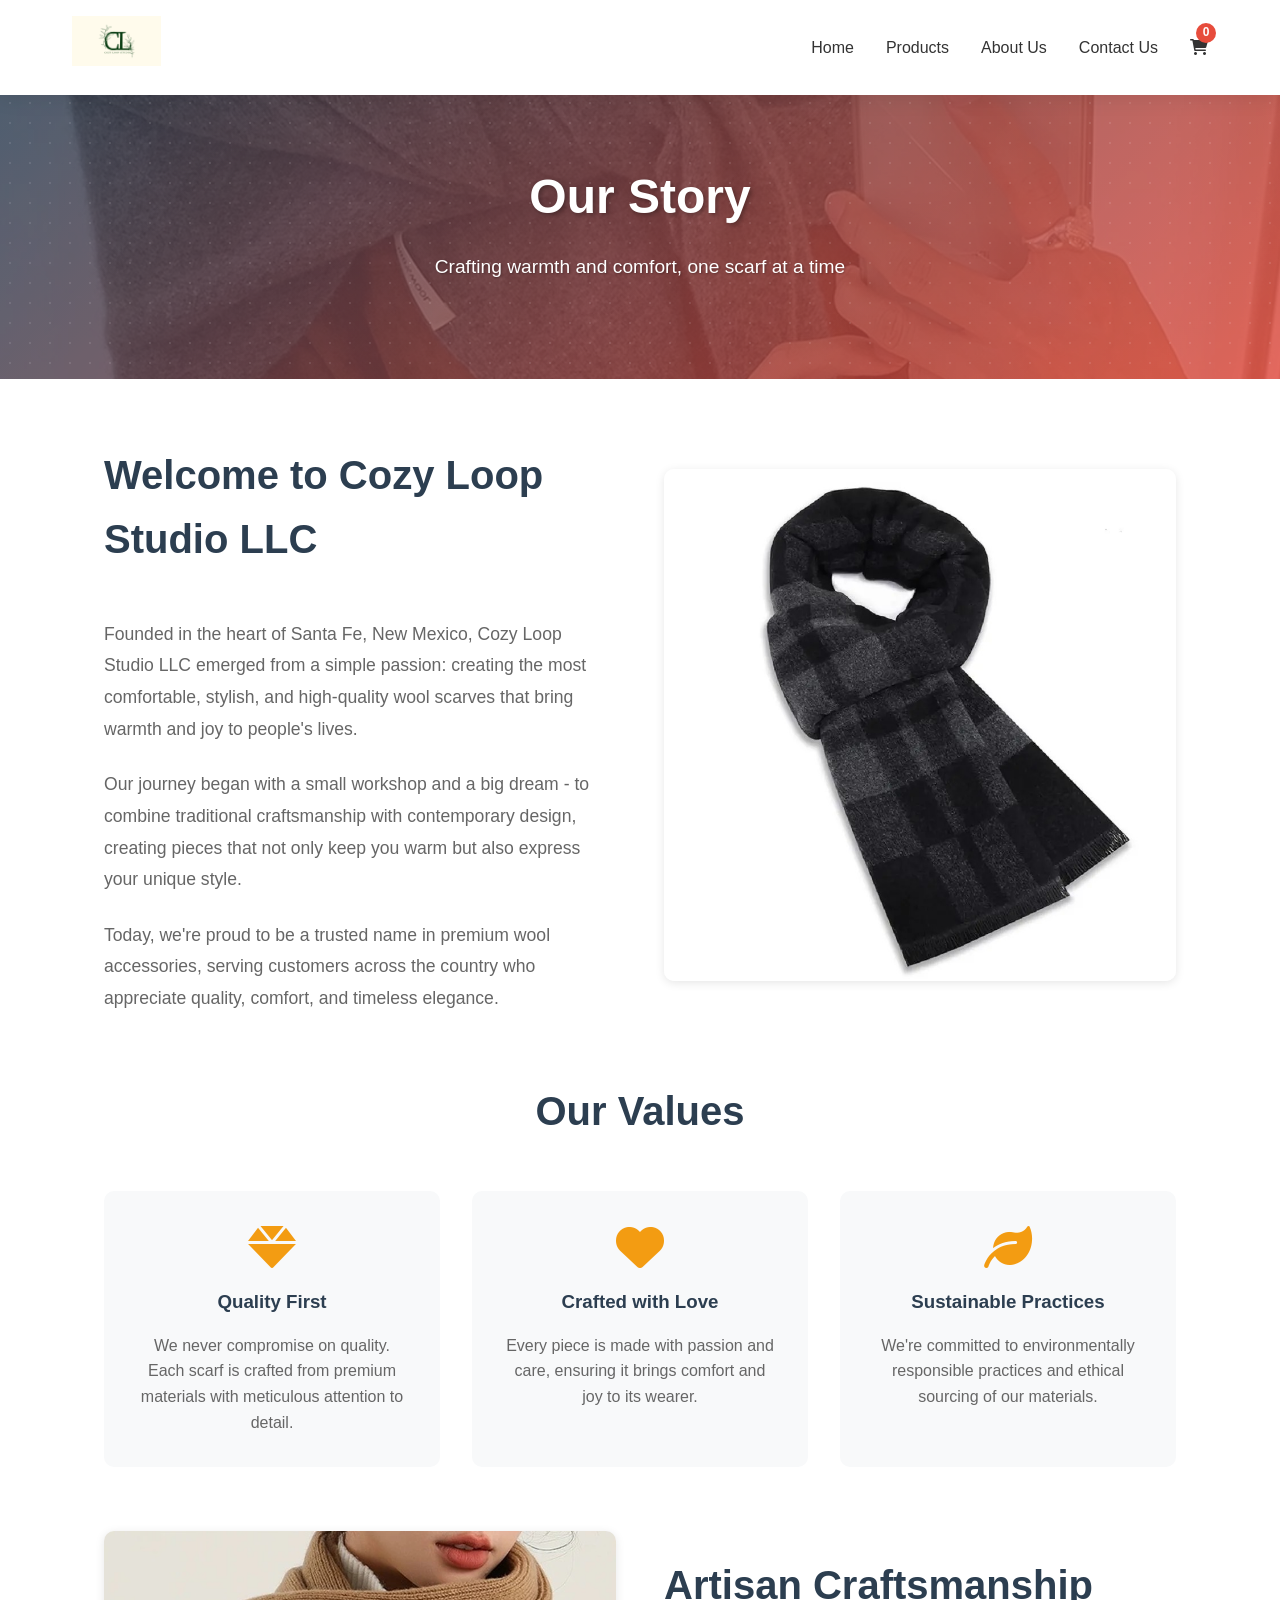
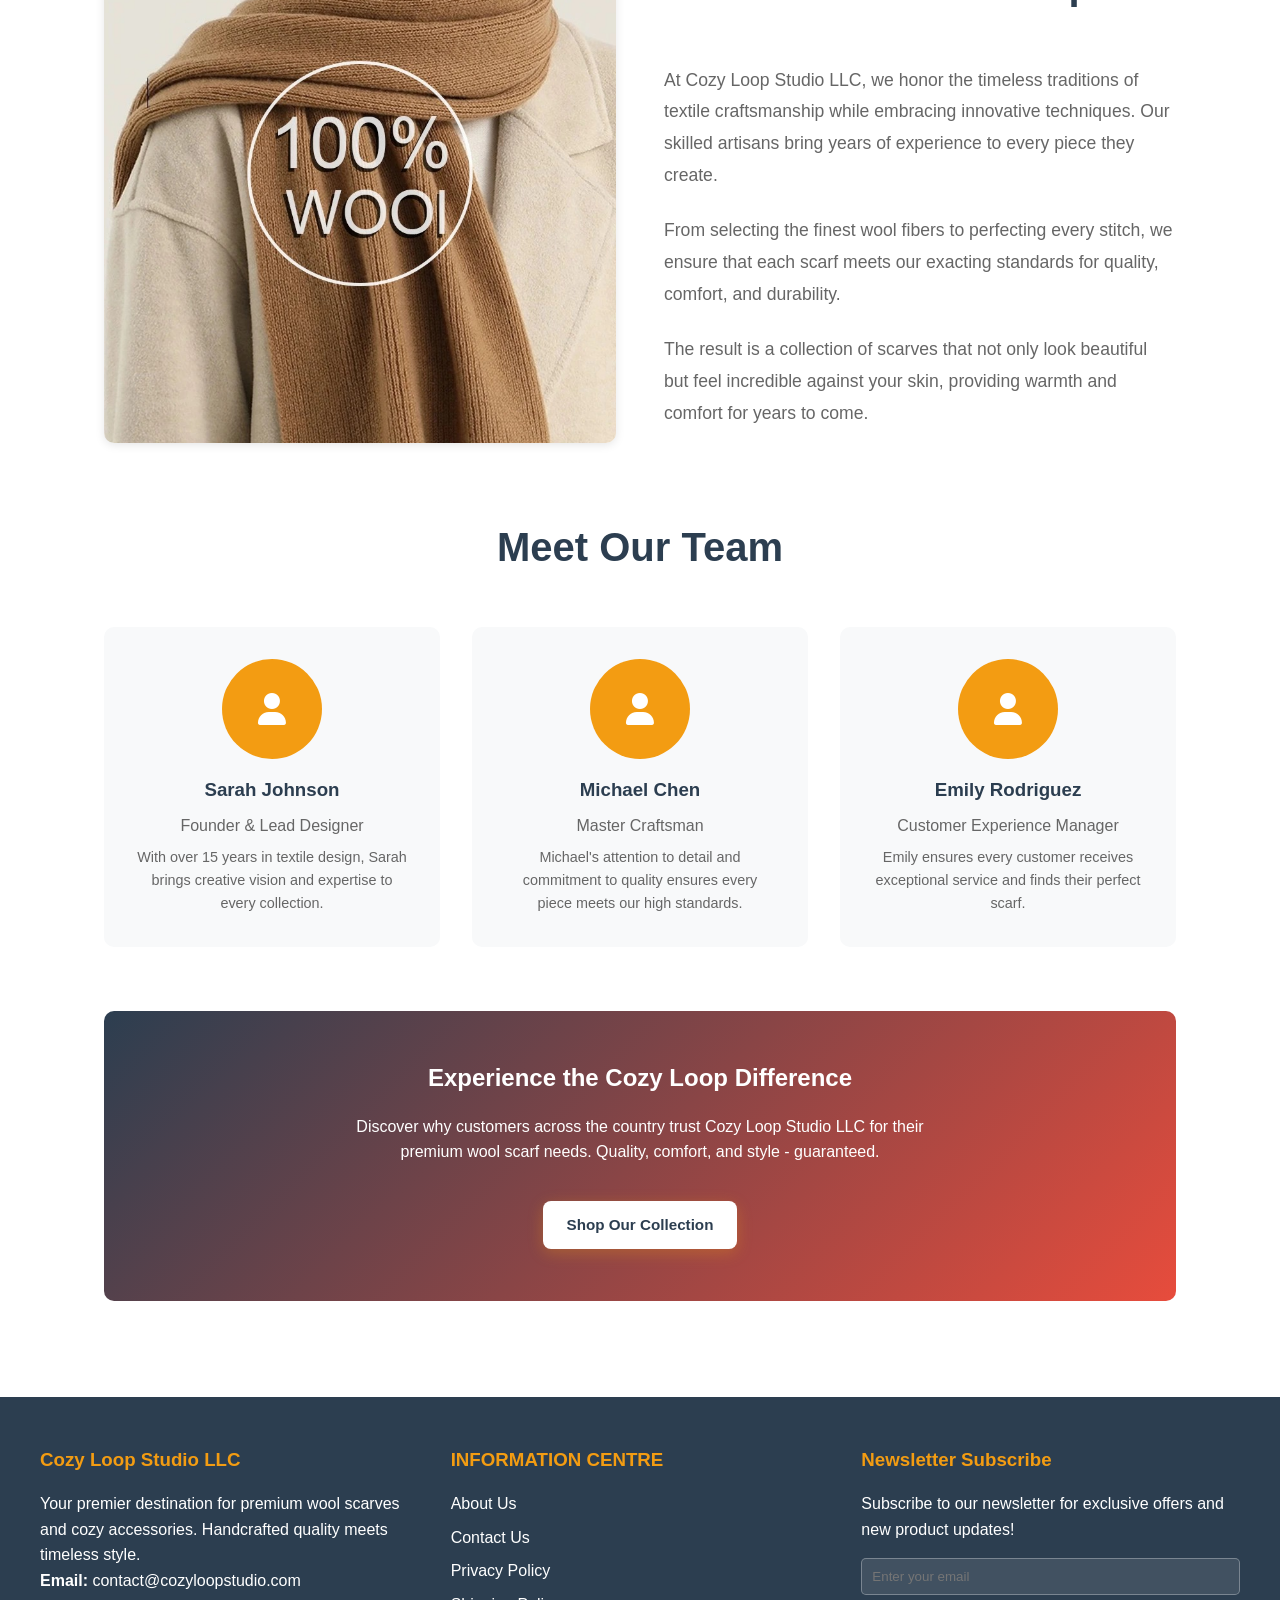
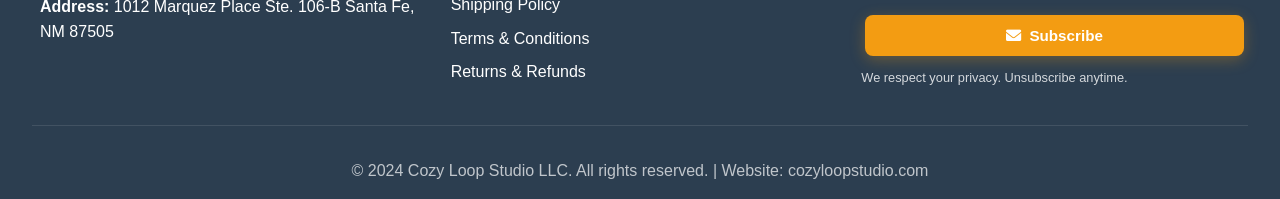
==== about.html @ 40c96709 "Cozy Loop Studio" ====
<!DOCTYPE html>
<html lang="en">
<head>
    <meta charset="UTF-8">
    <meta name="viewport" content="width=device-width, initial-scale=1.0">
    <title>About Us - Cozy Loop Studio LLC</title>
    <meta name="description" content="Learn about Cozy Loop Studio LLC - our story, craftsmanship, and commitment to premium wool scarves.">
    <link rel="stylesheet" href="styles.css">
    <link href="https://cdnjs.cloudflare.com/ajax/libs/font-awesome/6.0.0/css/all.min.css" rel="stylesheet">
</head>
<body>
    <!-- Header & Navigation -->
    <header>
        <div class="nav-container">
            <a href="index.html" class="logo">
    <img src="logo/logo.webp" alt="Cozy Loop Studio LLC" style="height: 50px; width: auto;">
</a>
            <nav>
                <ul>
                    <li><a href="index.html">Home</a></li>
                    <li><a href="products.html">Products</a></li>
                    <li><a href="about.html">About Us</a></li>
                    <li><a href="contact.html">Contact Us</a></li>
                    <li>
                        <a href="cart.html" class="cart-icon">
                            <i class="fas fa-shopping-cart"></i>
                            <span class="cart-count">0</span>
                        </a>
                    </li>
                </ul>
            </nav>
        </div>
    </header>

    <!-- Hero Section -->
    <section class="hero">
        <div class="hero-content">
            <h1>Our Story</h1>
            <p>Crafting warmth and comfort, one scarf at a time</p>
        </div>
    </section>

    <!-- About Content -->
    <section class="products">
        <div style="max-width: 1200px; margin: 0 auto; padding: 0 2rem;">
            <div style="display: grid; grid-template-columns: 1fr 1fr; gap: 3rem; align-items: center; margin-bottom: 4rem;">
                <div>
                    <h2 class="section-title" style="text-align: left;">Welcome to Cozy Loop Studio LLC</h2>
                    <p style="font-size: 1.1rem; line-height: 1.8; color: var(--text-light); margin-bottom: 1.5rem;">
                        Founded in the heart of Santa Fe, New Mexico, Cozy Loop Studio LLC emerged from a simple passion: creating the most comfortable, stylish, and high-quality wool scarves that bring warmth and joy to people's lives.
                    </p>
                    <p style="font-size: 1.1rem; line-height: 1.8; color: var(--text-light); margin-bottom: 1.5rem;">
                        Our journey began with a small workshop and a big dream - to combine traditional craftsmanship with contemporary design, creating pieces that not only keep you warm but also express your unique style.
                    </p>
                    <p style="font-size: 1.1rem; line-height: 1.8; color: var(--text-light);">
                        Today, we're proud to be a trusted name in premium wool accessories, serving customers across the country who appreciate quality, comfort, and timeless elegance.
                    </p>
                </div>
                <div>
                    <img src="Sản phẩm 2/main_images/main-image-1.jpeg" alt="Our Studio" style="width: 100%; border-radius: 10px; box-shadow: var(--shadow);">
                </div>
            </div>

            <!-- Our Values -->
            <h2 class="section-title">Our Values</h2>
            <div style="display: grid; grid-template-columns: repeat(auto-fit, minmax(300px, 1fr)); gap: 2rem; margin-bottom: 4rem;">
                <div style="background: var(--bg-light); padding: 2rem; border-radius: 10px; text-align: center;">
                    <i class="fas fa-gem" style="font-size: 3rem; color: var(--accent-color); margin-bottom: 1rem;"></i>
                    <h3 style="color: var(--primary-color); margin-bottom: 1rem;">Quality First</h3>
                    <p style="color: var(--text-light);">We never compromise on quality. Each scarf is crafted from premium materials with meticulous attention to detail.</p>
                </div>
                <div style="background: var(--bg-light); padding: 2rem; border-radius: 10px; text-align: center;">
                    <i class="fas fa-heart" style="font-size: 3rem; color: var(--accent-color); margin-bottom: 1rem;"></i>
                    <h3 style="color: var(--primary-color); margin-bottom: 1rem;">Crafted with Love</h3>
                    <p style="color: var(--text-light);">Every piece is made with passion and care, ensuring it brings comfort and joy to its wearer.</p>
                </div>
                <div style="background: var(--bg-light); padding: 2rem; border-radius: 10px; text-align: center;">
                    <i class="fas fa-leaf" style="font-size: 3rem; color: var(--accent-color); margin-bottom: 1rem;"></i>
                    <h3 style="color: var(--primary-color); margin-bottom: 1rem;">Sustainable Practices</h3>
                    <p style="color: var(--text-light);">We're committed to environmentally responsible practices and ethical sourcing of our materials.</p>
                </div>
            </div>

            <!-- Our Craftsmanship -->
            <div style="display: grid; grid-template-columns: 1fr 1fr; gap: 3rem; align-items: center; margin-bottom: 4rem;">
                <div>
                    <img src="Sản phẩm 3/main_images/main-image-1.jpeg" alt="Craftsmanship" style="width: 100%; border-radius: 10px; box-shadow: var(--shadow);">
                </div>
                <div>
                    <h2 class="section-title" style="text-align: left;">Artisan Craftsmanship</h2>
                    <p style="font-size: 1.1rem; line-height: 1.8; color: var(--text-light); margin-bottom: 1.5rem;">
                        At Cozy Loop Studio LLC, we honor the timeless traditions of textile craftsmanship while embracing innovative techniques. Our skilled artisans bring years of experience to every piece they create.
                    </p>
                    <p style="font-size: 1.1rem; line-height: 1.8; color: var(--text-light); margin-bottom: 1.5rem;">
                        From selecting the finest wool fibers to perfecting every stitch, we ensure that each scarf meets our exacting standards for quality, comfort, and durability.
                    </p>
                    <p style="font-size: 1.1rem; line-height: 1.8; color: var(--text-light);">
                        The result is a collection of scarves that not only look beautiful but feel incredible against your skin, providing warmth and comfort for years to come.
                    </p>
                </div>
            </div>

            <!-- Our Team -->
            <h2 class="section-title">Meet Our Team</h2>
            <div style="display: grid; grid-template-columns: repeat(auto-fit, minmax(250px, 1fr)); gap: 2rem; margin-bottom: 4rem;">
                <div style="text-align: center; padding: 2rem; background: var(--bg-light); border-radius: 10px;">
                    <div style="width: 100px; height: 100px; background: var(--accent-color); border-radius: 50%; margin: 0 auto 1rem; display: flex; align-items: center; justify-content: center;">
                        <i class="fas fa-user" style="font-size: 2rem; color: white;"></i>
                    </div>
                    <h3 style="color: var(--primary-color); margin-bottom: 0.5rem;">Sarah Johnson</h3>
                    <p style="color: var(--text-light); margin-bottom: 0.5rem;">Founder & Lead Designer</p>
                    <p style="color: var(--text-light); font-size: 0.9rem;">With over 15 years in textile design, Sarah brings creative vision and expertise to every collection.</p>
                </div>
                <div style="text-align: center; padding: 2rem; background: var(--bg-light); border-radius: 10px;">
                    <div style="width: 100px; height: 100px; background: var(--accent-color); border-radius: 50%; margin: 0 auto 1rem; display: flex; align-items: center; justify-content: center;">
                        <i class="fas fa-user" style="font-size: 2rem; color: white;"></i>
                    </div>
                    <h3 style="color: var(--primary-color); margin-bottom: 0.5rem;">Michael Chen</h3>
                    <p style="color: var(--text-light); margin-bottom: 0.5rem;">Master Craftsman</p>
                    <p style="color: var(--text-light); font-size: 0.9rem;">Michael's attention to detail and commitment to quality ensures every piece meets our high standards.</p>
                </div>
                <div style="text-align: center; padding: 2rem; background: var(--bg-light); border-radius: 10px;">
                    <div style="width: 100px; height: 100px; background: var(--accent-color); border-radius: 50%; margin: 0 auto 1rem; display: flex; align-items: center; justify-content: center;">
                        <i class="fas fa-user" style="font-size: 2rem; color: white;"></i>
                    </div>
                    <h3 style="color: var(--primary-color); margin-bottom: 0.5rem;">Emily Rodriguez</h3>
                    <p style="color: var(--text-light); margin-bottom: 0.5rem;">Customer Experience Manager</p>
                    <p style="color: var(--text-light); font-size: 0.9rem;">Emily ensures every customer receives exceptional service and finds their perfect scarf.</p>
                </div>
            </div>

            <!-- Call to Action -->
            <div style="background: linear-gradient(135deg, var(--primary-color), var(--secondary-color)); color: white; padding: 3rem; border-radius: 10px; text-align: center; margin-bottom: 2rem;">
                <h2 style="margin-bottom: 1rem;">Experience the Cozy Loop Difference</h2>
                <p style="margin-bottom: 2rem; max-width: 600px; margin-left: auto; margin-right: auto;">
                    Discover why customers across the country trust Cozy Loop Studio LLC for their premium wool scarf needs. Quality, comfort, and style - guaranteed.
                </p>
                <a href="products.html" class="btn" style="background: white; color: var(--primary-color);">Shop Our Collection</a>
            </div>
        </div>
    </section>

    <!-- Footer -->
    <footer>
        <div class="footer-content">
            <div class="footer-section">
                <h3>Cozy Loop Studio LLC</h3>
                <p>Your premier destination for premium wool scarves and cozy accessories. Handcrafted quality meets timeless style.</p>
                <p><strong>Email:</strong> contact@cozyloopstudio.com</p>
                <p><strong>Address:</strong> 1012 Marquez Place Ste. 106-B Santa Fe, NM 87505</p>
            </div>
            <div class="footer-section">
                <h3>INFORMATION CENTRE</h3>
                <ul>
                    <li><a href="about.html">About Us</a></li>
                    <li><a href="contact.html">Contact Us</a></li>
                    <li><a href="privacy-policy.html">Privacy Policy</a></li>
                    <li><a href="shipping-policy.html">Shipping Policy</a></li>
                    <li><a href="terms-conditions.html">Terms & Conditions</a></li>
                    <li><a href="returns-refunds.html">Returns & Refunds</a></li>
                </ul>
            </div>
            <div class="footer-section">
                <h3>Newsletter Subscribe</h3>
                <p>Subscribe to our newsletter for exclusive offers and new product updates!</p>
                <form onsubmit="subscribeNewsletter(event)" style="margin-top: 1rem;">
                    <input type="email" placeholder="Enter your email" required style="width: 100%; padding: 10px; border: 1px solid rgba(255,255,255,0.3); background: rgba(255,255,255,0.1); color: white; border-radius: 5px; margin-bottom: 1rem;">
                    <button type="submit" class="btn" style="width: 100%; background: var(--accent-color); border: none;">
                        <i class="fas fa-envelope"></i> Subscribe
                    </button>
                </form>
                <p style="font-size: 0.8rem; margin-top: 0.5rem; opacity: 0.8;">We respect your privacy. Unsubscribe anytime.</p>
            </div>
        </div>
        <div class="footer-bottom">
            <p>&copy; 2024 Cozy Loop Studio LLC. All rights reserved. | Website: cozyloopstudio.com</p>
        </div>
    </footer>

    <script src="script.js"></script>
</body>
</html>
---- styles.css ----
/* Cozy Loop Studio LLC - Styles */
:root {
    --primary-color: #2c3e50;
    --secondary-color: #e74c3c;
    --accent-color: #f39c12;
    --text-dark: #333;
    --text-light: #666;
    --bg-light: #f8f9fa;
    --bg-white: #ffffff;
    --border-color: #dee2e6;
    --shadow: 0 2px 10px rgba(0,0,0,0.1);
    --shadow-hover: 0 5px 20px rgba(0,0,0,0.15);
}

* {
    margin: 0;
    padding: 0;
    box-sizing: border-box;
}

body {
    font-family: 'Segoe UI', Tahoma, Geneva, Verdana, sans-serif;
    line-height: 1.6;
    color: var(--text-dark);
    background-color: var(--bg-white);
}

/* Header & Navigation */
header {
    background: var(--bg-white);
    box-shadow: var(--shadow);
    position: sticky;
    top: 0;
    z-index: 1000;
}

.nav-container {
    max-width: 1200px;
    margin: 0 auto;
    padding: 1rem 2rem;
    display: flex;
    justify-content: space-between;
    align-items: center;
}

.logo {
    font-size: 1.8rem;
    font-weight: bold;
    color: var(--primary-color);
    text-decoration: none;
    transition: color 0.3s ease;
}

.logo:hover {
    color: var(--secondary-color);
}

nav ul {
    list-style: none;
    display: flex;
    gap: 2rem;
    align-items: center;
}

nav a {
    text-decoration: none;
    color: var(--text-dark);
    font-weight: 500;
    transition: color 0.3s ease;
    position: relative;
}

nav a:hover {
    color: var(--secondary-color);
}

nav a::after {
    content: '';
    position: absolute;
    bottom: -5px;
    left: 0;
    width: 0;
    height: 2px;
    background: var(--secondary-color);
    transition: width 0.3s ease;
}

nav a:hover::after {
    width: 100%;
}

.cart-icon {
    position: relative;
    cursor: pointer;
}

.cart-count {
    position: absolute;
    top: -8px;
    right: -8px;
    background: var(--secondary-color);
    color: white;
    border-radius: 50%;
    width: 20px;
    height: 20px;
    display: flex;
    align-items: center;
    justify-content: center;
    font-size: 0.75rem;
    font-weight: bold;
}

/* Hero Section */
.hero {
    background: linear-gradient(135deg, var(--primary-color), var(--secondary-color));
    color: white;
    padding: 4rem 2rem;
    text-align: center;
    position: relative;
    overflow: hidden;
}

.hero::before {
    content: '';
    position: absolute;
    top: 0;
    left: 0;
    right: 0;
    bottom: 0;
    background: url('Sản phẩm 1/main_images/main-image-1.jpeg') center/cover;
    opacity: 0.2;
    z-index: 0;
}

.hero-content {
    position: relative;
    z-index: 1;
    max-width: 800px;
    margin: 0 auto;
}

.hero h1 {
    font-size: 3rem;
    margin-bottom: 1rem;
    animation: fadeInUp 1s ease;
}

.hero p {
    font-size: 1.2rem;
    margin-bottom: 2rem;
    animation: fadeInUp 1s ease 0.2s both;
}

/* Button Styles with Proper Spacing */
.btn {
    display: inline-flex;
    align-items: center;
    justify-content: center;
    gap: 0.5rem;
    padding: 12px 24px;
    background: var(--accent-color);
    color: white;
    text-decoration: none;
    border-radius: 8px;
    font-weight: 600;
    font-size: 0.95rem;
    transition: all 0.3s cubic-bezier(0.4, 0, 0.2, 1);
    border: none;
    cursor: pointer;
    position: relative;
    overflow: hidden;
    min-width: 120px;
    margin: 4px;
    box-shadow: 0 4px 15px rgba(243, 156, 18, 0.3);
}

.btn::before {
    content: '';
    position: absolute;
    top: 50%;
    left: 50%;
    width: 0;
    height: 0;
    border-radius: 50%;
    background: rgba(255, 255, 255, 0.3);
    transform: translate(-50%, -50%);
    transition: width 0.6s ease, height 0.6s ease;
    z-index: 0;
}

.btn:hover::before {
    width: 300px;
    height: 300px;
}

.btn:hover {
    background: #e67e22;
    transform: translateY(-2px);
    box-shadow: 0 8px 25px rgba(243, 156, 18, 0.4);
}

.btn:active {
    transform: translateY(0);
    box-shadow: 0 4px 15px rgba(243, 156, 18, 0.3);
}

.btn-secondary {
    background: var(--secondary-color);
    box-shadow: 0 4px 15px rgba(231, 76, 60, 0.3);
}

.btn-secondary:hover {
    background: #c0392b;
    box-shadow: 0 8px 25px rgba(231, 76, 60, 0.4);
}

.btn i {
    z-index: 1;
}

.btn span {
    z-index: 1;
}

/* Button Group Spacing */
.button-group {
    display: flex;
    gap: 1rem;
    flex-wrap: wrap;
    align-items: center;
    margin: 1rem 0;
}

.button-group .btn {
    margin: 0;
}

/* Product Card Button */
.product-card .btn {
    width: calc(100% - 8px);
    margin: 4px;
}

/* Cart Button Spacing */
.quantity-controls {
    display: flex;
    align-items: center;
    gap: 0.5rem;
    margin: 1rem 0;
}

.quantity-btn {
    width: 35px;
    height: 35px;
    border: 2px solid var(--border-color);
    background: var(--bg-white);
    border-radius: 8px;
    cursor: pointer;
    display: flex;
    align-items: center;
    justify-content: center;
    transition: all 0.3s ease;
    font-size: 1rem;
}

.quantity-btn:hover {
    background: var(--primary-color);
    color: white;
    border-color: var(--primary-color);
    transform: scale(1.1);
}

/* Action Buttons with Better Spacing */
.action-buttons {
    display: flex;
    gap: 1rem;
    flex-wrap: wrap;
    margin: 1.5rem 0;
    align-items: center;
}

.action-buttons .btn {
    margin: 0;
    flex: 1;
    min-width: 140px;
}

/* Remove Button */
.remove-btn {
    background: var(--secondary-color);
    color: white;
    border: none;
    padding: 8px 16px;
    border-radius: 6px;
    cursor: pointer;
    transition: all 0.3s ease;
    font-size: 0.9rem;
    margin: 4px;
    box-shadow: 0 2px 8px rgba(231, 76, 60, 0.3);
}

.remove-btn:hover {
    background: #c0392b;
    transform: translateY(-1px);
    box-shadow: 0 4px 12px rgba(231, 76, 60, 0.4);
}

/* Products Section */
.products {
    padding: 4rem 2rem;
    max-width: 1200px;
    margin: 0 auto;
}

.section-title {
    text-align: center;
    font-size: 2.5rem;
    margin-bottom: 3rem;
    color: var(--primary-color);
}

.product-grid {
    display: grid;
    grid-template-columns: repeat(auto-fit, minmax(280px, 1fr));
    gap: 2rem;
    margin-bottom: 3rem;
}

.product-card {
    background: var(--bg-white);
    border-radius: 10px;
    overflow: hidden;
    box-shadow: var(--shadow);
    transition: all 0.3s ease;
    cursor: pointer;
}

.product-card:hover {
    transform: translateY(-5px);
    box-shadow: var(--shadow-hover);
}

.product-image {
    width: 100%;
    height: 250px;
    object-fit: cover;
    transition: transform 0.3s ease;
}

.product-card:hover .product-image {
    transform: scale(1.05);
}

.product-info {
    padding: 1.5rem;
}

.product-name {
    font-size: 1.2rem;
    font-weight: bold;
    margin-bottom: 0.5rem;
    color: var(--primary-color);
}

.product-price {
    font-size: 1.5rem;
    color: var(--secondary-color);
    font-weight: bold;
    margin-bottom: 1rem;
}

.product-description {
    color: var(--text-light);
    margin-bottom: 1rem;
    font-size: 0.9rem;
}

/* Cart Page */
.cart-container {
    max-width: 1200px;
    margin: 2rem auto;
    padding: 0 2rem;
}

.cart-items {
    background: var(--bg-white);
    border-radius: 10px;
    padding: 2rem;
    box-shadow: var(--shadow);
    margin-bottom: 2rem;
}

.cart-item {
    display: flex;
    align-items: center;
    padding: 1rem 0;
    border-bottom: 1px solid var(--border-color);
}

.cart-item:last-child {
    border-bottom: none;
}

.cart-item-image {
    width: 100px;
    height: 100px;
    object-fit: cover;
    border-radius: 5px;
    margin-right: 1.5rem;
}

.cart-item-info {
    flex: 1;
}

.cart-item-name {
    font-weight: bold;
    margin-bottom: 0.5rem;
}

.cart-item-price {
    color: var(--secondary-color);
    font-weight: bold;
}

.quantity-controls {
    display: flex;
    align-items: center;
    gap: 1rem;
}

.quantity-btn {
    width: 30px;
    height: 30px;
    border: 1px solid var(--border-color);
    background: var(--bg-white);
    border-radius: 5px;
    cursor: pointer;
    display: flex;
    align-items: center;
    justify-content: center;
    transition: all 0.3s ease;
}

.quantity-btn:hover {
    background: var(--primary-color);
    color: white;
}

.remove-btn {
    background: var(--secondary-color);
    color: white;
    border: none;
    padding: 5px 10px;
    border-radius: 5px;
    cursor: pointer;
    transition: background 0.3s ease;
}

.remove-btn:hover {
    background: #c0392b;
}

.cart-summary {
    background: var(--bg-white);
    border-radius: 10px;
    padding: 2rem;
    box-shadow: var(--shadow);
}

.summary-row {
    display: flex;
    justify-content: space-between;
    margin-bottom: 1rem;
}

.summary-row.total {
    font-size: 1.5rem;
    font-weight: bold;
    color: var(--primary-color);
    border-top: 2px solid var(--border-color);
    padding-top: 1rem;
}

/* Contact Page */
.contact-container {
    max-width: 800px;
    margin: 2rem auto;
    padding: 0 2rem;
}

.contact-info {
    background: var(--bg-white);
    border-radius: 10px;
    padding: 2rem;
    box-shadow: var(--shadow);
    margin-bottom: 2rem;
}

.contact-item {
    margin-bottom: 1.5rem;
}

.contact-item h3 {
    color: var(--primary-color);
    margin-bottom: 0.5rem;
}

.contact-form {
    background: var(--bg-white);
    border-radius: 10px;
    padding: 2rem;
    box-shadow: var(--shadow);
}

.form-group {
    margin-bottom: 1.5rem;
}

.form-group label {
    display: block;
    margin-bottom: 0.5rem;
    font-weight: bold;
    color: var(--primary-color);
}

.form-group input,
.form-group textarea {
    width: 100%;
    padding: 10px;
    border: 1px solid var(--border-color);
    border-radius: 5px;
    font-size: 1rem;
    transition: border-color 0.3s ease;
}

.form-group input:focus,
.form-group textarea:focus {
    outline: none;
    border-color: var(--secondary-color);
}

.form-group textarea {
    resize: vertical;
    min-height: 120px;
}

/* Footer */
footer {
    background: var(--primary-color);
    color: white;
    padding: 3rem 2rem 1rem;
}

.footer-content {
    max-width: 1200px;
    margin: 0 auto;
    display: grid;
    grid-template-columns: repeat(auto-fit, minmax(250px, 1fr));
    gap: 2rem;
    margin-bottom: 2rem;
}

.footer-section h3 {
    margin-bottom: 1rem;
    color: var(--accent-color);
}

.footer-section ul {
    list-style: none;
}

.footer-section ul li {
    margin-bottom: 0.5rem;
}

.footer-section a {
    color: white;
    text-decoration: none;
    transition: color 0.3s ease;
}

.footer-section a:hover {
    color: var(--accent-color);
}

.footer-bottom {
    text-align: center;
    padding-top: 2rem;
    border-top: 1px solid rgba(255,255,255,0.1);
    color: rgba(255,255,255,0.7);
}

/* Utility Pages */
.policy-container {
    max-width: 800px;
    margin: 2rem auto;
    padding: 0 2rem;
}

.policy-content {
    background: var(--bg-white);
    border-radius: 10px;
    padding: 2rem;
    box-shadow: var(--shadow);
    line-height: 1.8;
}

.policy-content h1 {
    color: var(--primary-color);
    margin-bottom: 2rem;
}

.policy-content h2 {
    color: var(--primary-color);
    margin: 2rem 0 1rem;
}

.policy-content ul {
    margin-left: 2rem;
    margin-bottom: 1rem;
}

.policy-content li {
    margin-bottom: 0.5rem;
}

/* Responsive Design */
@media (max-width: 768px) {
    .nav-container {
        flex-direction: column;
        gap: 1rem;
    }
    
    nav ul {
        flex-direction: column;
        text-align: center;
        gap: 1rem;
    }
    
    .hero h1 {
        font-size: 2rem;
    }
    
    .hero p {
        font-size: 1rem;
    }
    
    .product-grid {
        grid-template-columns: repeat(auto-fit, minmax(250px, 1fr));
        gap: 1rem;
    }
    
    .cart-item {
        flex-direction: column;
        text-align: center;
    }
    
    .cart-item-image {
        margin-right: 0;
        margin-bottom: 1rem;
    }
    
    .footer-content {
        grid-template-columns: 1fr;
        text-align: center;
    }
}

/* Modern Animations and Effects */
@keyframes fadeInUp {
    from {
        opacity: 0;
        transform: translateY(30px);
    }
    to {
        opacity: 1;
        transform: translateY(0);
    }
}

@keyframes slideInLeft {
    from {
        opacity: 0;
        transform: translateX(-50px);
    }
    to {
        opacity: 1;
        transform: translateX(0);
    }
}

@keyframes slideInRight {
    from {
        opacity: 0;
        transform: translateX(50px);
    }
    to {
        opacity: 1;
        transform: translateX(0);
    }
}

@keyframes pulse {
    0% { transform: scale(1); }
    50% { transform: scale(1.05); }
    100% { transform: scale(1); }
}

@keyframes float {
    0%, 100% { transform: translateY(0px); }
    50% { transform: translateY(-10px); }
}

@keyframes shimmer {
    0% { background-position: -1000px 0; }
    100% { background-position: 1000px 0; }
}

@keyframes glow {
    0%, 100% { box-shadow: 0 0 5px rgba(243, 156, 18, 0.3); }
    50% { box-shadow: 0 0 20px rgba(243, 156, 18, 0.6); }
}

/* Animated Elements */
.fade-in {
    animation: fadeInUp 0.6s ease forwards;
}

.slide-in-left {
    animation: slideInLeft 0.8s ease forwards;
}

.slide-in-right {
    animation: slideInRight 0.8s ease forwards;
}

.pulse-animation {
    animation: pulse 2s infinite;
}

.float-animation {
    animation: float 3s ease-in-out infinite;
}

/* Enhanced Product Cards */
.product-card {
    background: var(--bg-white);
    border-radius: 15px;
    overflow: hidden;
    box-shadow: 0 5px 20px rgba(0,0,0,0.1);
    transition: all 0.4s cubic-bezier(0.4, 0, 0.2, 1);
    cursor: pointer;
    position: relative;
}

.product-card::before {
    content: '';
    position: absolute;
    top: 0;
    left: 0;
    right: 0;
    bottom: 0;
    background: linear-gradient(45deg, transparent, rgba(255,255,255,0.1), transparent);
    transform: translateX(-100%);
    transition: transform 0.6s ease;
}

.product-card:hover::before {
    transform: translateX(100%);
}

.product-card:hover {
    transform: translateY(-8px) scale(1.02);
    box-shadow: 0 15px 40px rgba(0,0,0,0.15);
}

.product-image {
    width: 100%;
    height: 250px;
    object-fit: cover;
    transition: all 0.4s ease;
}

.product-card:hover .product-image {
    transform: scale(1.1);
    filter: brightness(1.05);
}

.product-info {
    padding: 1.5rem;
    position: relative;
    z-index: 1;
}

.product-name {
    font-size: 1.2rem;
    font-weight: bold;
    margin-bottom: 0.5rem;
    color: var(--primary-color);
    transition: color 0.3s ease;
}

.product-card:hover .product-name {
    color: var(--secondary-color);
}

.product-price {
    font-size: 1.5rem;
    color: var(--secondary-color);
    font-weight: bold;
    margin-bottom: 1rem;
    transition: transform 0.3s ease;
}

.product-card:hover .product-price {
    transform: scale(1.05);
}

/* Hero Section Enhancements */
.hero {
    background: linear-gradient(135deg, var(--primary-color), var(--secondary-color));
    color: white;
    padding: 4rem 2rem;
    text-align: center;
    position: relative;
    overflow: hidden;
}

.hero::before {
    content: '';
    position: absolute;
    top: 0;
    left: 0;
    right: 0;
    bottom: 0;
    background: url('Sản phẩm 1/main_images/main-image-1.jpeg') center/cover;
    opacity: 0.2;
    z-index: 0;
}

.hero::after {
    content: '';
    position: absolute;
    top: -50%;
    left: -50%;
    width: 200%;
    height: 200%;
    background: radial-gradient(circle, rgba(255,255,255,0.1) 1px, transparent 1px);
    background-size: 20px 20px;
    animation: float 20s ease-in-out infinite;
    z-index: 0;
}

.hero-content {
    position: relative;
    z-index: 1;
    max-width: 800px;
    margin: 0 auto;
}

.hero h1 {
    font-size: 3rem;
    margin-bottom: 1rem;
    animation: fadeInUp 1s ease;
    text-shadow: 2px 2px 4px rgba(0,0,0,0.3);
}

.hero p {
    font-size: 1.2rem;
    margin-bottom: 2rem;
    animation: fadeInUp 1s ease 0.2s both;
    text-shadow: 1px 1px 2px rgba(0,0,0,0.3);
}

/* Navigation Enhancements */
header {
    background: var(--bg-white);
    box-shadow: 0 2px 20px rgba(0,0,0,0.1);
    position: sticky;
    top: 0;
    z-index: 1000;
    transition: all 0.3s ease;
}

header.scrolled {
    box-shadow: 0 5px 30px rgba(0,0,0,0.15);
}

.logo {
    font-size: 1.8rem;
    font-weight: bold;
    color: var(--primary-color);
    text-decoration: none;
    transition: all 0.3s ease;
    position: relative;
}

.logo::after {
    content: '';
    position: absolute;
    bottom: -5px;
    left: 0;
    width: 0;
    height: 3px;
    background: var(--secondary-color);
    transition: width 0.3s ease;
}

.logo:hover::after {
    width: 100%;
}

nav a {
    text-decoration: none;
    color: var(--text-dark);
    font-weight: 500;
    transition: all 0.3s ease;
    position: relative;
    padding: 0.5rem 0;
}

nav a::before {
    content: '';
    position: absolute;
    bottom: 0;
    left: 50%;
    width: 0;
    height: 2px;
    background: var(--secondary-color);
    transform: translateX(-50%);
    transition: width 0.3s ease;
}

nav a:hover::before {
    width: 80%;
}

/* Cart Icon Animation */
.cart-icon {
    position: relative;
    cursor: pointer;
    transition: transform 0.3s ease;
}

.cart-icon:hover {
    transform: scale(1.1);
}

.cart-count {
    position: absolute;
    top: -8px;
    right: -8px;
    background: var(--secondary-color);
    color: white;
    border-radius: 50%;
    width: 20px;
    height: 20px;
    display: flex;
    align-items: center;
    justify-content: center;
    font-size: 0.75rem;
    font-weight: bold;
    animation: pulse 2s infinite;
}

/* Loading Animation */
.loading {
    display: inline-block;
    width: 20px;
    height: 20px;
    border: 3px solid rgba(255,255,255,.3);
    border-radius: 50%;
    border-top-color: white;
    animation: spin 1s ease-in-out infinite;
}

@keyframes spin {
    to { transform: rotate(360deg); }
}

/* Scroll Animations */
.scroll-reveal {
    opacity: 0;
    transform: translateY(30px);
    transition: all 0.6s ease;
}

.scroll-reveal.active {
    opacity: 1;
    transform: translateY(0);
}

/* Interactive Elements */
.interactive-card {
    transition: all 0.3s ease;
    cursor: pointer;
}

.interactive-card:hover {
    transform: translateY(-5px);
    box-shadow: 0 10px 30px rgba(0,0,0,0.15);
}

/* Shimmer Effect */
.shimmer {
    background: linear-gradient(90deg, 
        var(--bg-white) 0%, 
        rgba(255,255,255,0.8) 50%, 
        var(--bg-white) 100%);
    background-size: 200% 100%;
    animation: shimmer 2s infinite;
}

/* Glow Effect */
.glow-effect {
    animation: glow 2s ease-in-out infinite;
}

/* Parallax Effect */
.parallax {
    background-attachment: fixed;
    background-position: center;
    background-repeat: no-repeat;
    background-size: cover;
}

/* Search Bar */
.search-container {
    position: relative;
    margin-bottom: 2rem;
}

.search-bar {
    width: 100%;
    padding: 12px 20px;
    border: 2px solid var(--border-color);
    border-radius: 25px;
    font-size: 1rem;
    transition: border-color 0.3s ease;
}

.search-bar:focus {
    outline: none;
    border-color: var(--secondary-color);
}

.search-btn {
    position: absolute;
    right: 5px;
    top: 50%;
    transform: translateY(-50%);
    background: var(--secondary-color);
    border: none;
    border-radius: 50%;
    width: 35px;
    height: 35px;
    display: flex;
    align-items: center;
    justify-content: center;
    color: white;
    cursor: pointer;
    transition: background 0.3s ease;
}

.search-btn:hover {
    background: #c0392b;
}

/* Toast Notification */
.toast {
    position: fixed;
    bottom: 20px;
    right: 20px;
    background: var(--primary-color);
    color: white;
    padding: 1rem 1.5rem;
    border-radius: 5px;
    box-shadow: var(--shadow-hover);
    transform: translateX(400px);
    transition: transform 0.3s ease;
    z-index: 2000;
}

.toast.show {
    transform: translateX(0);
}

.toast.success {
    background: #27ae60;
}

.toast.error {
    background: var(--secondary-color);
}

/* Loading Spinner */
.loading {
    display: inline-block;
    width: 20px;
    height: 20px;
    border: 3px solid rgba(255,255,255,.3);
    border-radius: 50%;
    border-top-color: white;
    animation: spin 1s ease-in-out infinite;
}

@keyframes spin {
    to { transform: rotate(360deg); }
}
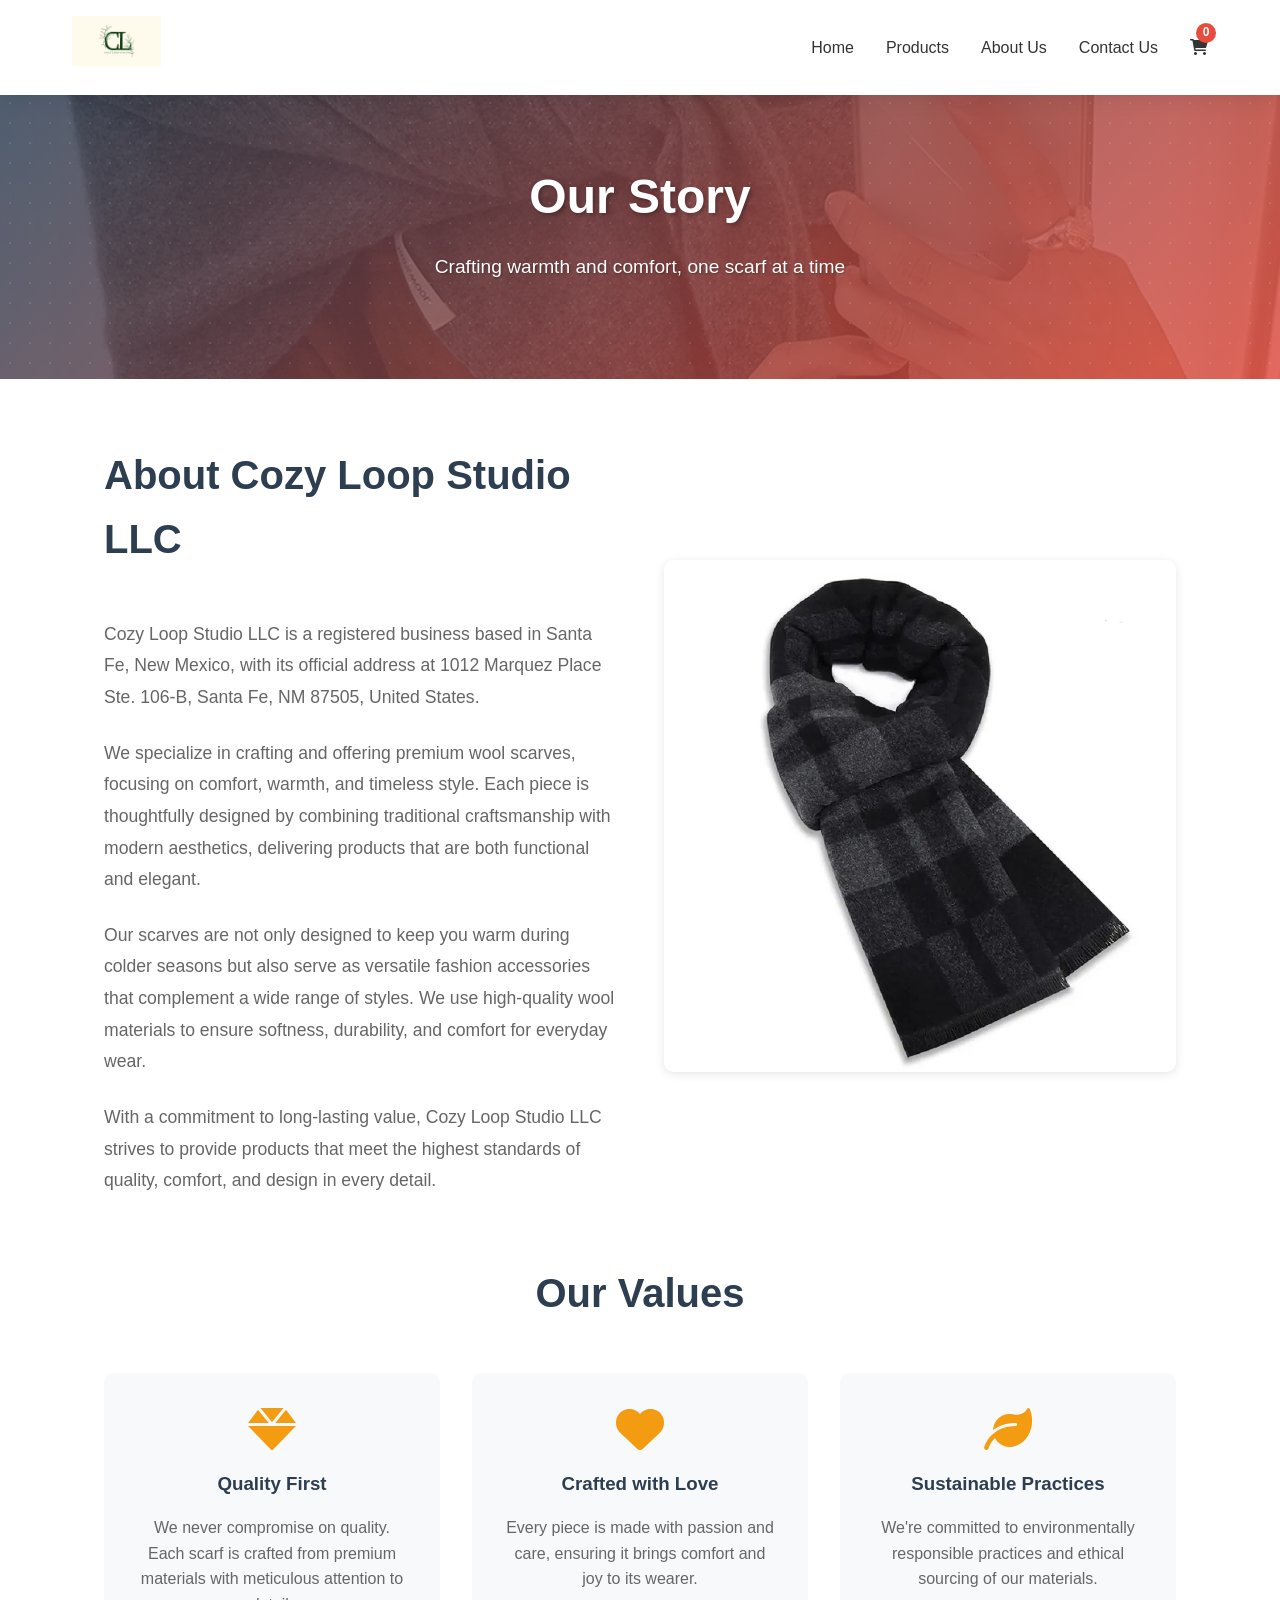
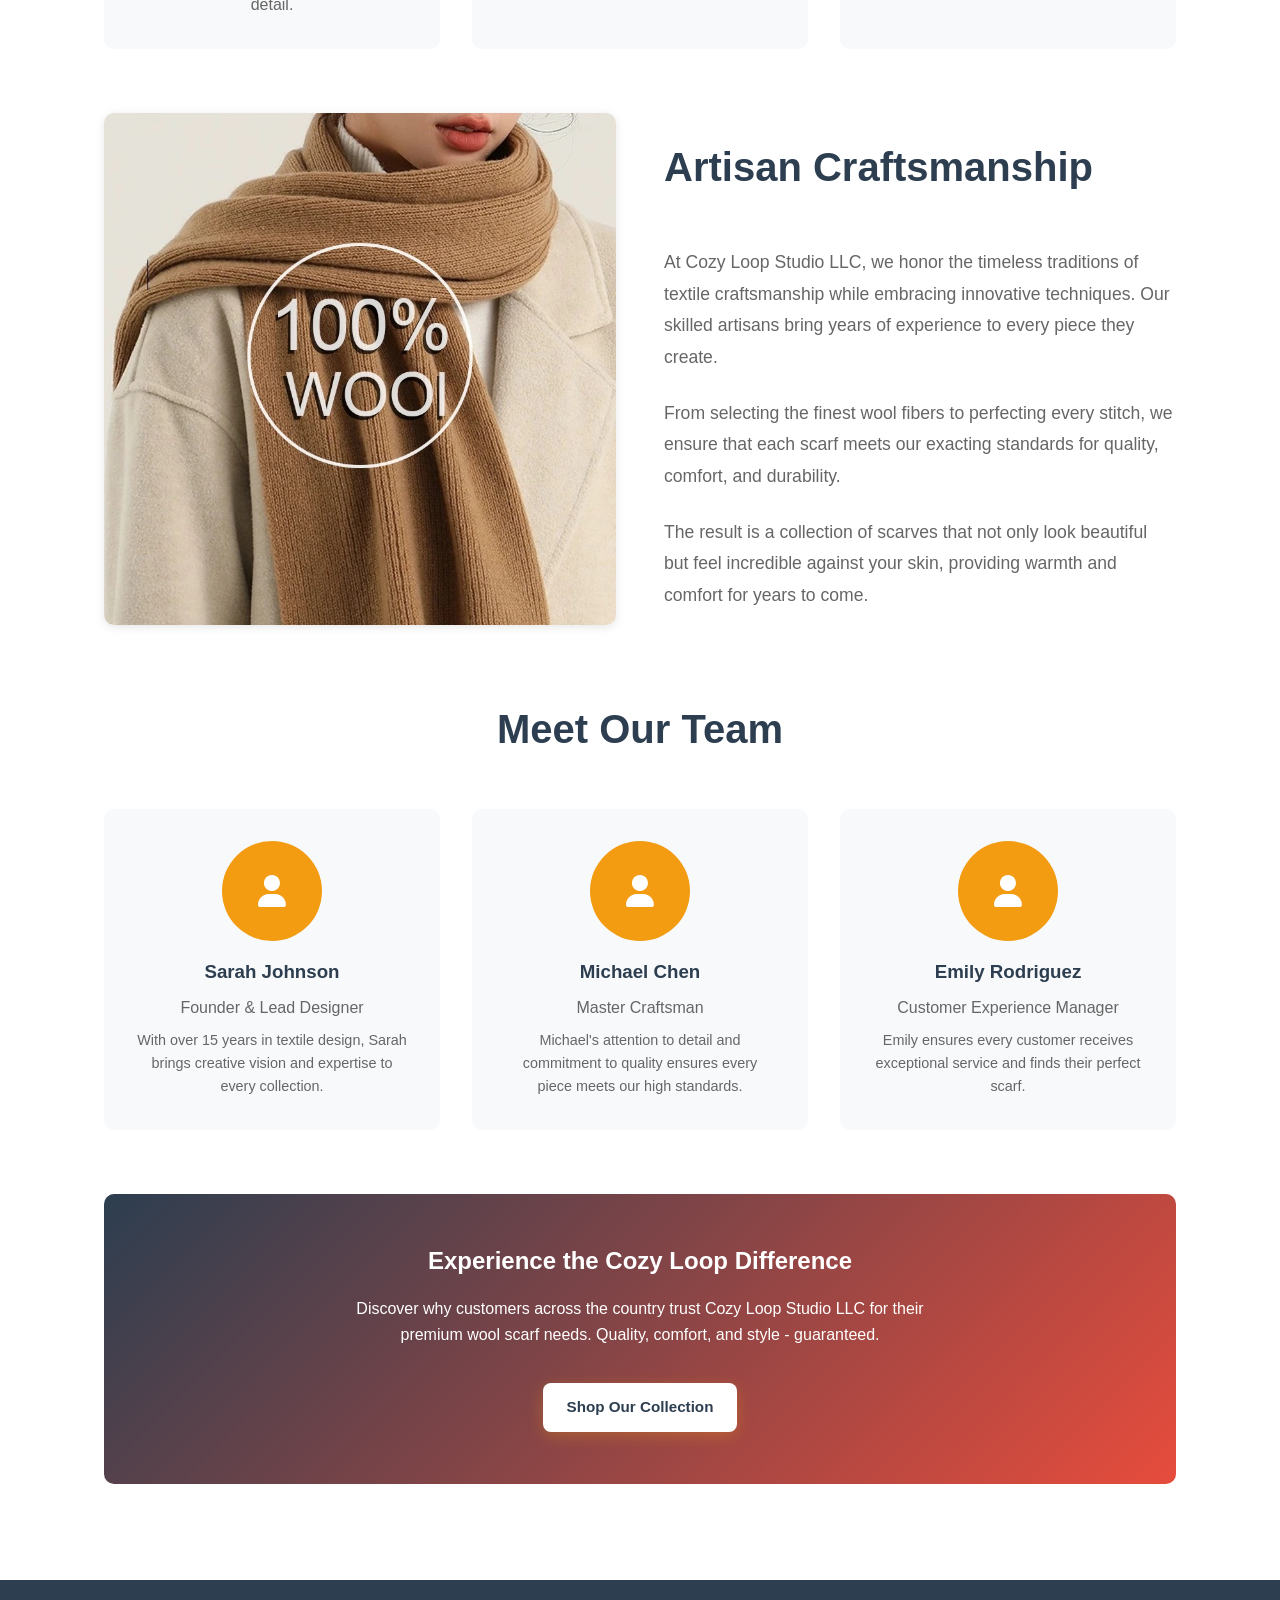
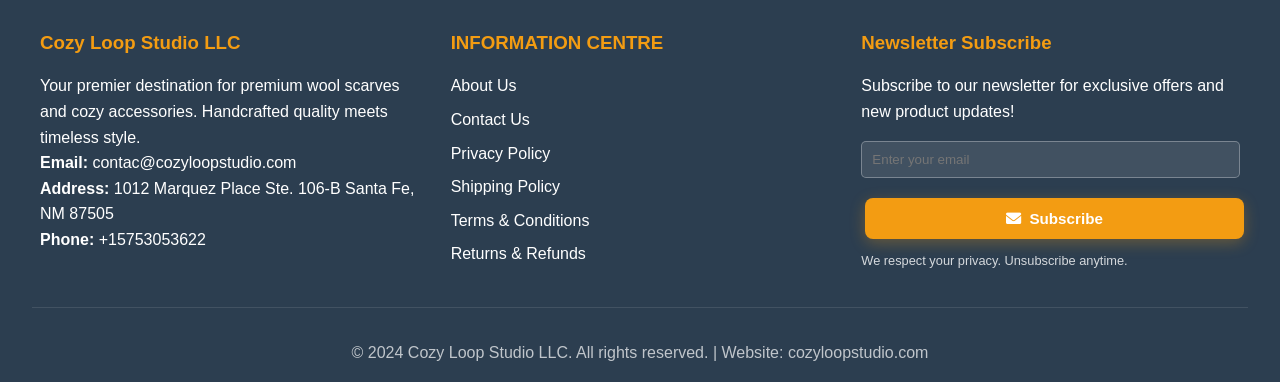
==== commit 566a5d4e: "first commit" ====
--- a/about.html
+++ b/about.html
@@ -45,15 +45,18 @@
         <div style="max-width: 1200px; margin: 0 auto; padding: 0 2rem;">
             <div style="display: grid; grid-template-columns: 1fr 1fr; gap: 3rem; align-items: center; margin-bottom: 4rem;">
                 <div>
-                    <h2 class="section-title" style="text-align: left;">Welcome to Cozy Loop Studio LLC</h2>
+                    <h2 class="section-title" style="text-align: left;">About Cozy Loop Studio LLC</h2>
                     <p style="font-size: 1.1rem; line-height: 1.8; color: var(--text-light); margin-bottom: 1.5rem;">
-                        Founded in the heart of Santa Fe, New Mexico, Cozy Loop Studio LLC emerged from a simple passion: creating the most comfortable, stylish, and high-quality wool scarves that bring warmth and joy to people's lives.
+                        Cozy Loop Studio LLC is a registered business based in Santa Fe, New Mexico, with its official address at 1012 Marquez Place Ste. 106-B, Santa Fe, NM 87505, United States.
                     </p>
                     <p style="font-size: 1.1rem; line-height: 1.8; color: var(--text-light); margin-bottom: 1.5rem;">
-                        Our journey began with a small workshop and a big dream - to combine traditional craftsmanship with contemporary design, creating pieces that not only keep you warm but also express your unique style.
+                        We specialize in crafting and offering premium wool scarves, focusing on comfort, warmth, and timeless style. Each piece is thoughtfully designed by combining traditional craftsmanship with modern aesthetics, delivering products that are both functional and elegant.
                     </p>
                     <p style="font-size: 1.1rem; line-height: 1.8; color: var(--text-light);">
-                        Today, we're proud to be a trusted name in premium wool accessories, serving customers across the country who appreciate quality, comfort, and timeless elegance.
+                        Our scarves are not only designed to keep you warm during colder seasons but also serve as versatile fashion accessories that complement a wide range of styles. We use high-quality wool materials to ensure softness, durability, and comfort for everyday wear.
+                    </p>
+                    <p style="font-size: 1.1rem; line-height: 1.8; color: var(--text-light); margin-top: 1.5rem;">
+                        With a commitment to long-lasting value, Cozy Loop Studio LLC strives to provide products that meet the highest standards of quality, comfort, and design in every detail.
                     </p>
                 </div>
                 <div>
@@ -146,8 +149,9 @@
             <div class="footer-section">
                 <h3>Cozy Loop Studio LLC</h3>
                 <p>Your premier destination for premium wool scarves and cozy accessories. Handcrafted quality meets timeless style.</p>
-                <p><strong>Email:</strong> contact@cozyloopstudio.com</p>
+                <p><strong>Email:</strong> contac@cozyloopstudio.com</p>
                 <p><strong>Address:</strong> 1012 Marquez Place Ste. 106-B Santa Fe, NM 87505</p>
+                <p><strong>Phone:</strong> +15753053622</p>
             </div>
             <div class="footer-section">
                 <h3>INFORMATION CENTRE</h3>
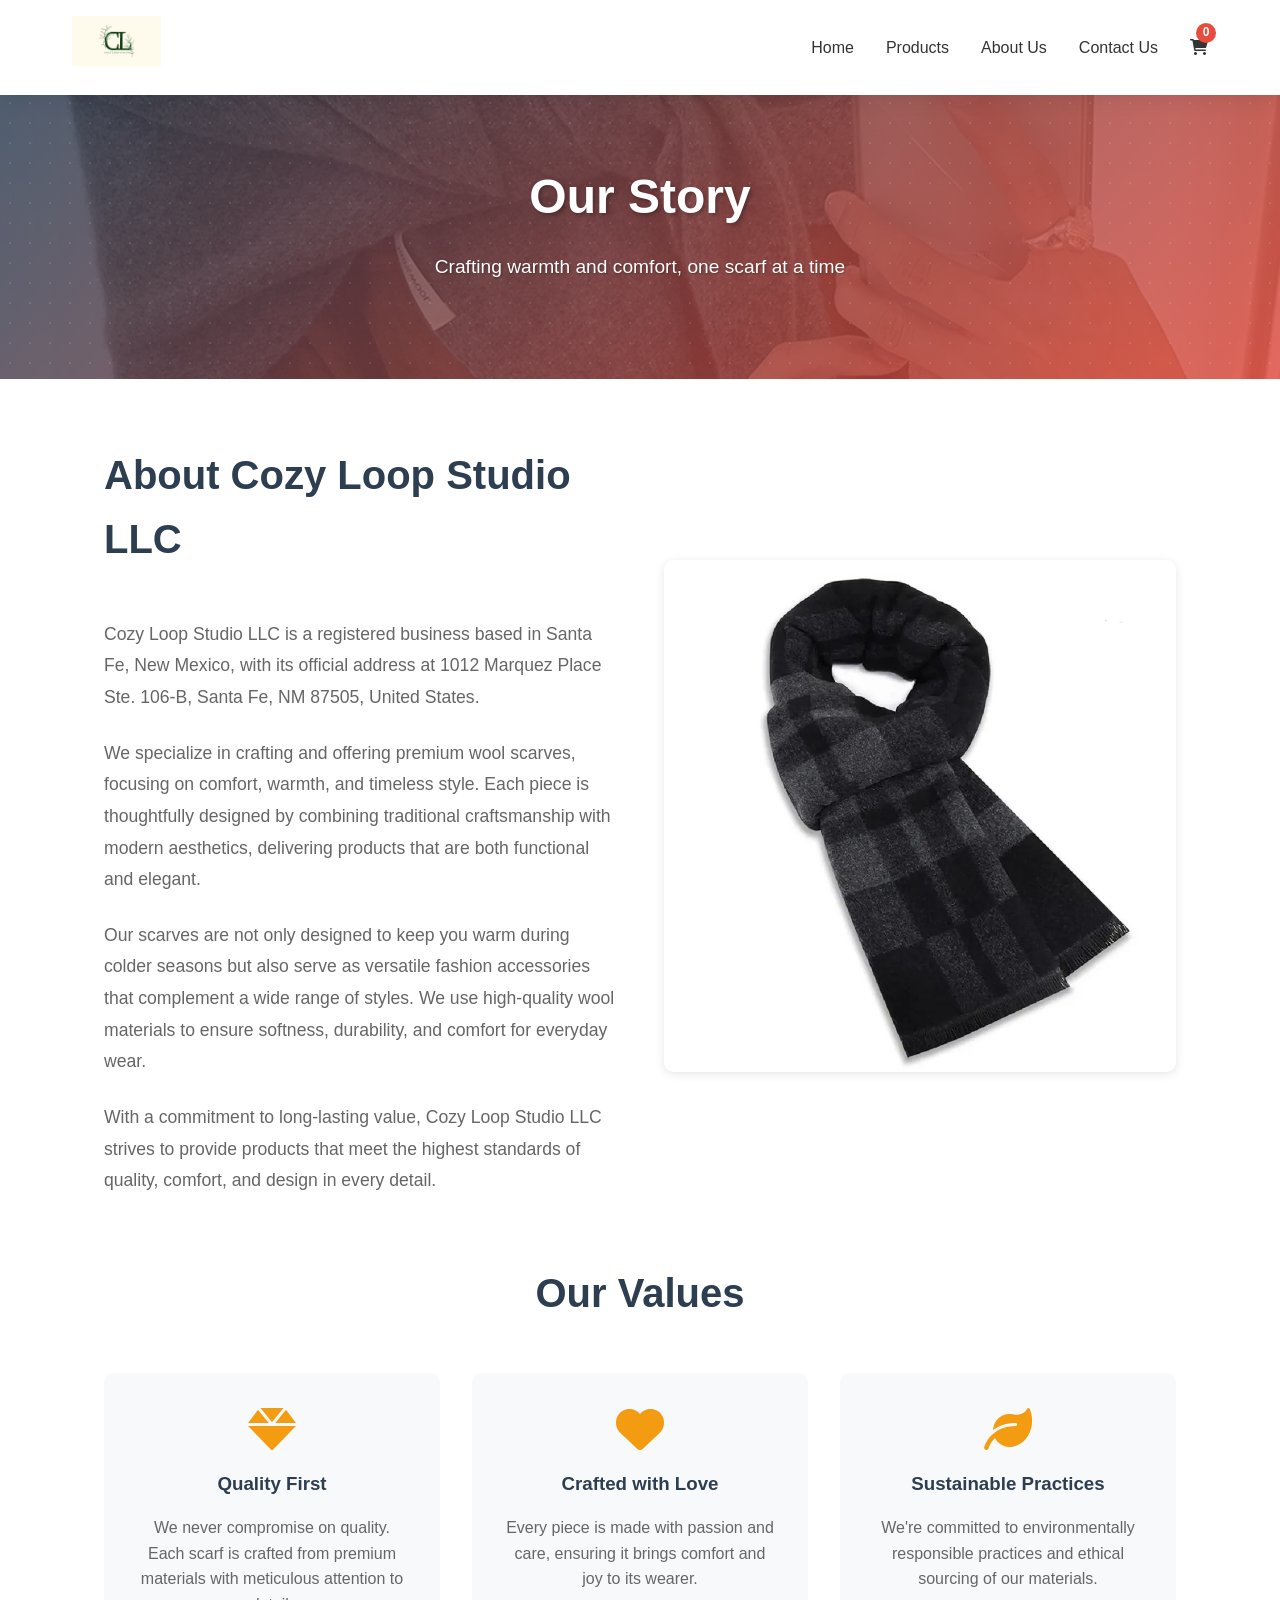
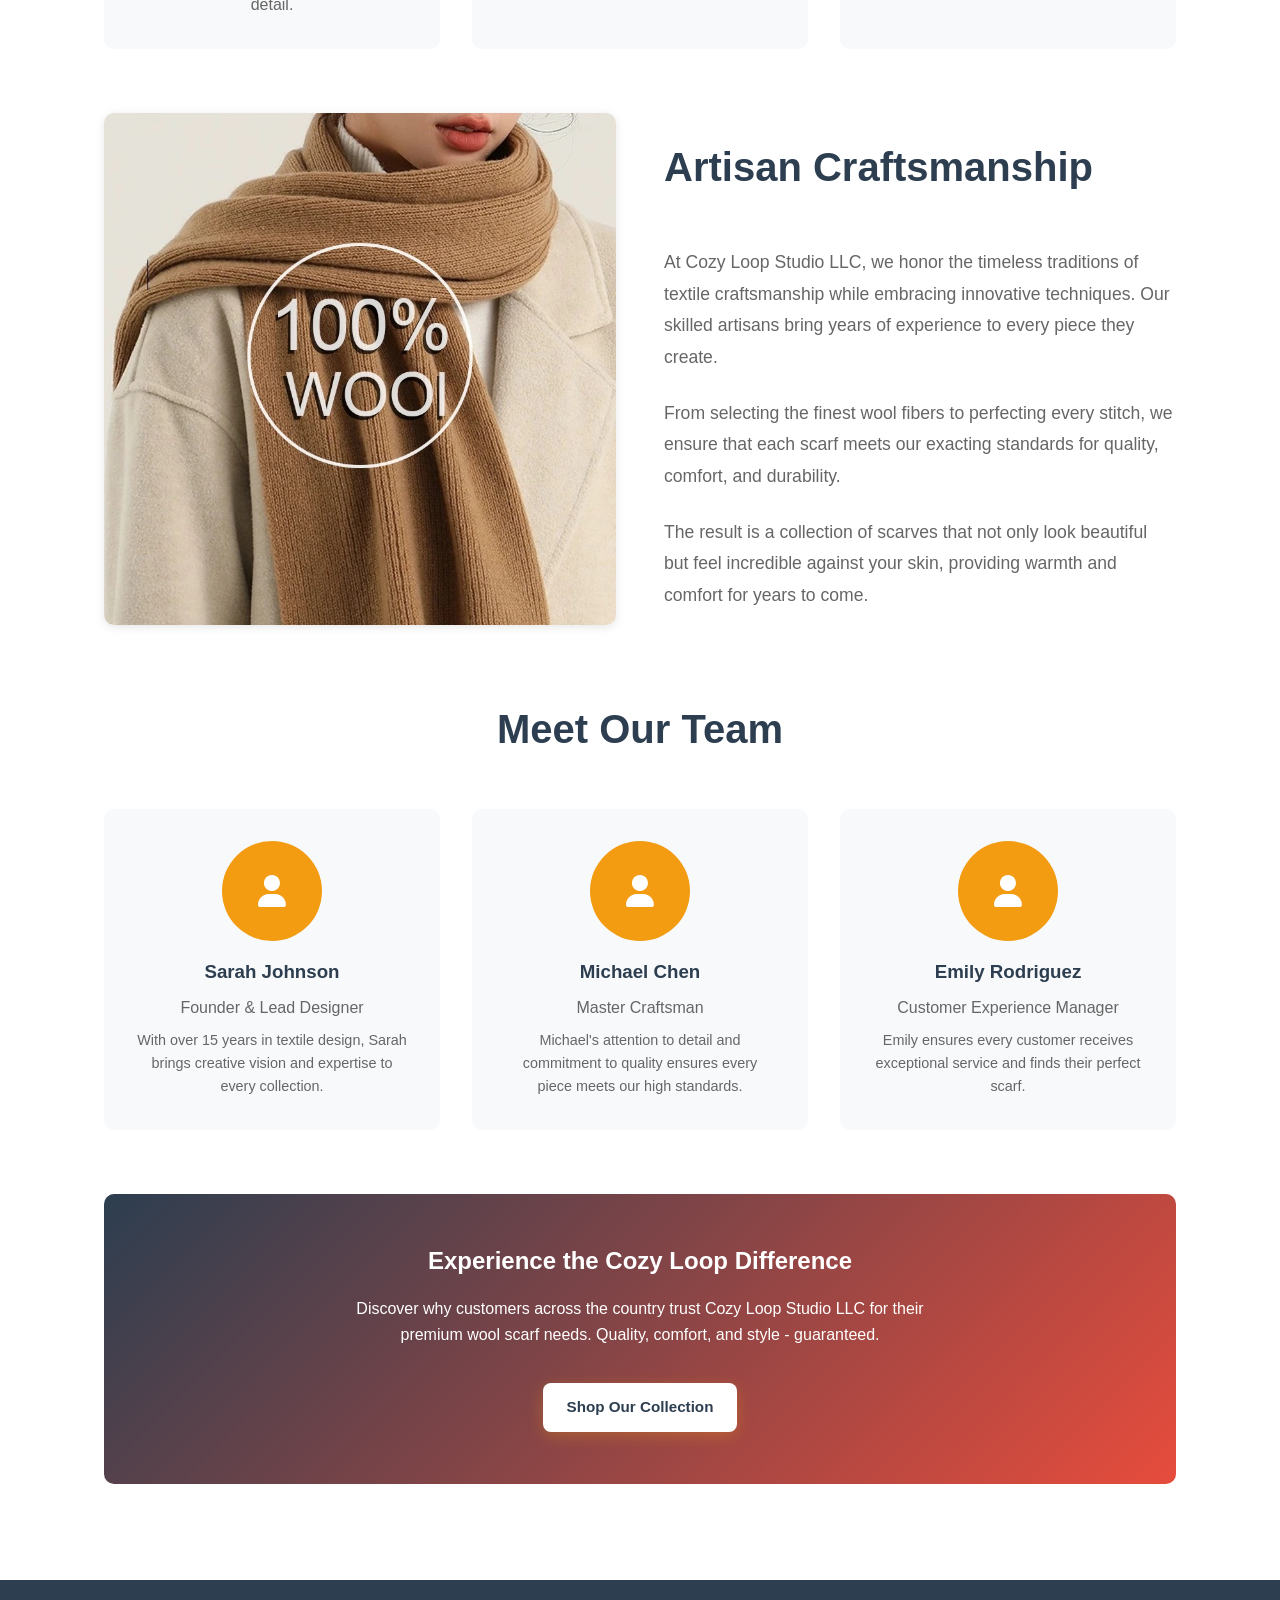
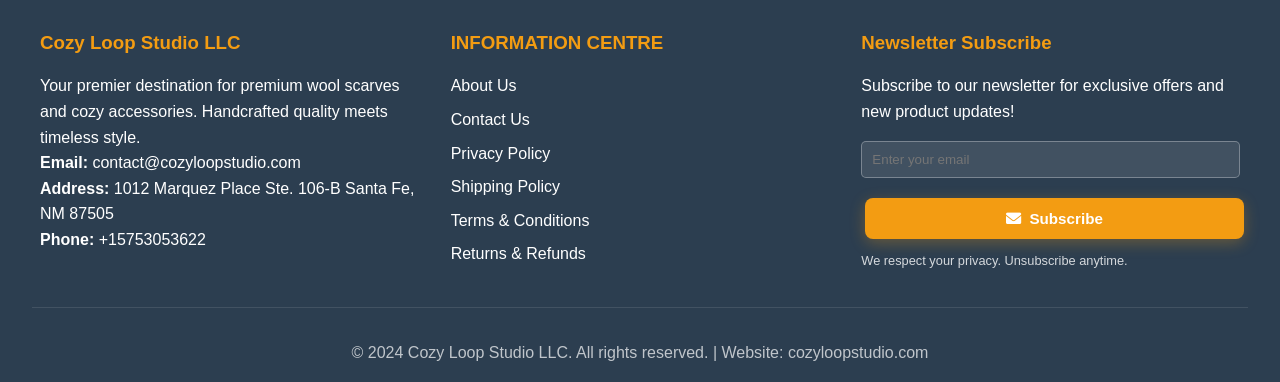
==== commit a319f890: "first commit" ====
--- a/about.html
+++ b/about.html
@@ -149,7 +149,7 @@
             <div class="footer-section">
                 <h3>Cozy Loop Studio LLC</h3>
                 <p>Your premier destination for premium wool scarves and cozy accessories. Handcrafted quality meets timeless style.</p>
-                <p><strong>Email:</strong> contac@cozyloopstudio.com</p>
+                <p><strong>Email:</strong> contact@cozyloopstudio.com</p>
                 <p><strong>Address:</strong> 1012 Marquez Place Ste. 106-B Santa Fe, NM 87505</p>
                 <p><strong>Phone:</strong> +15753053622</p>
             </div>
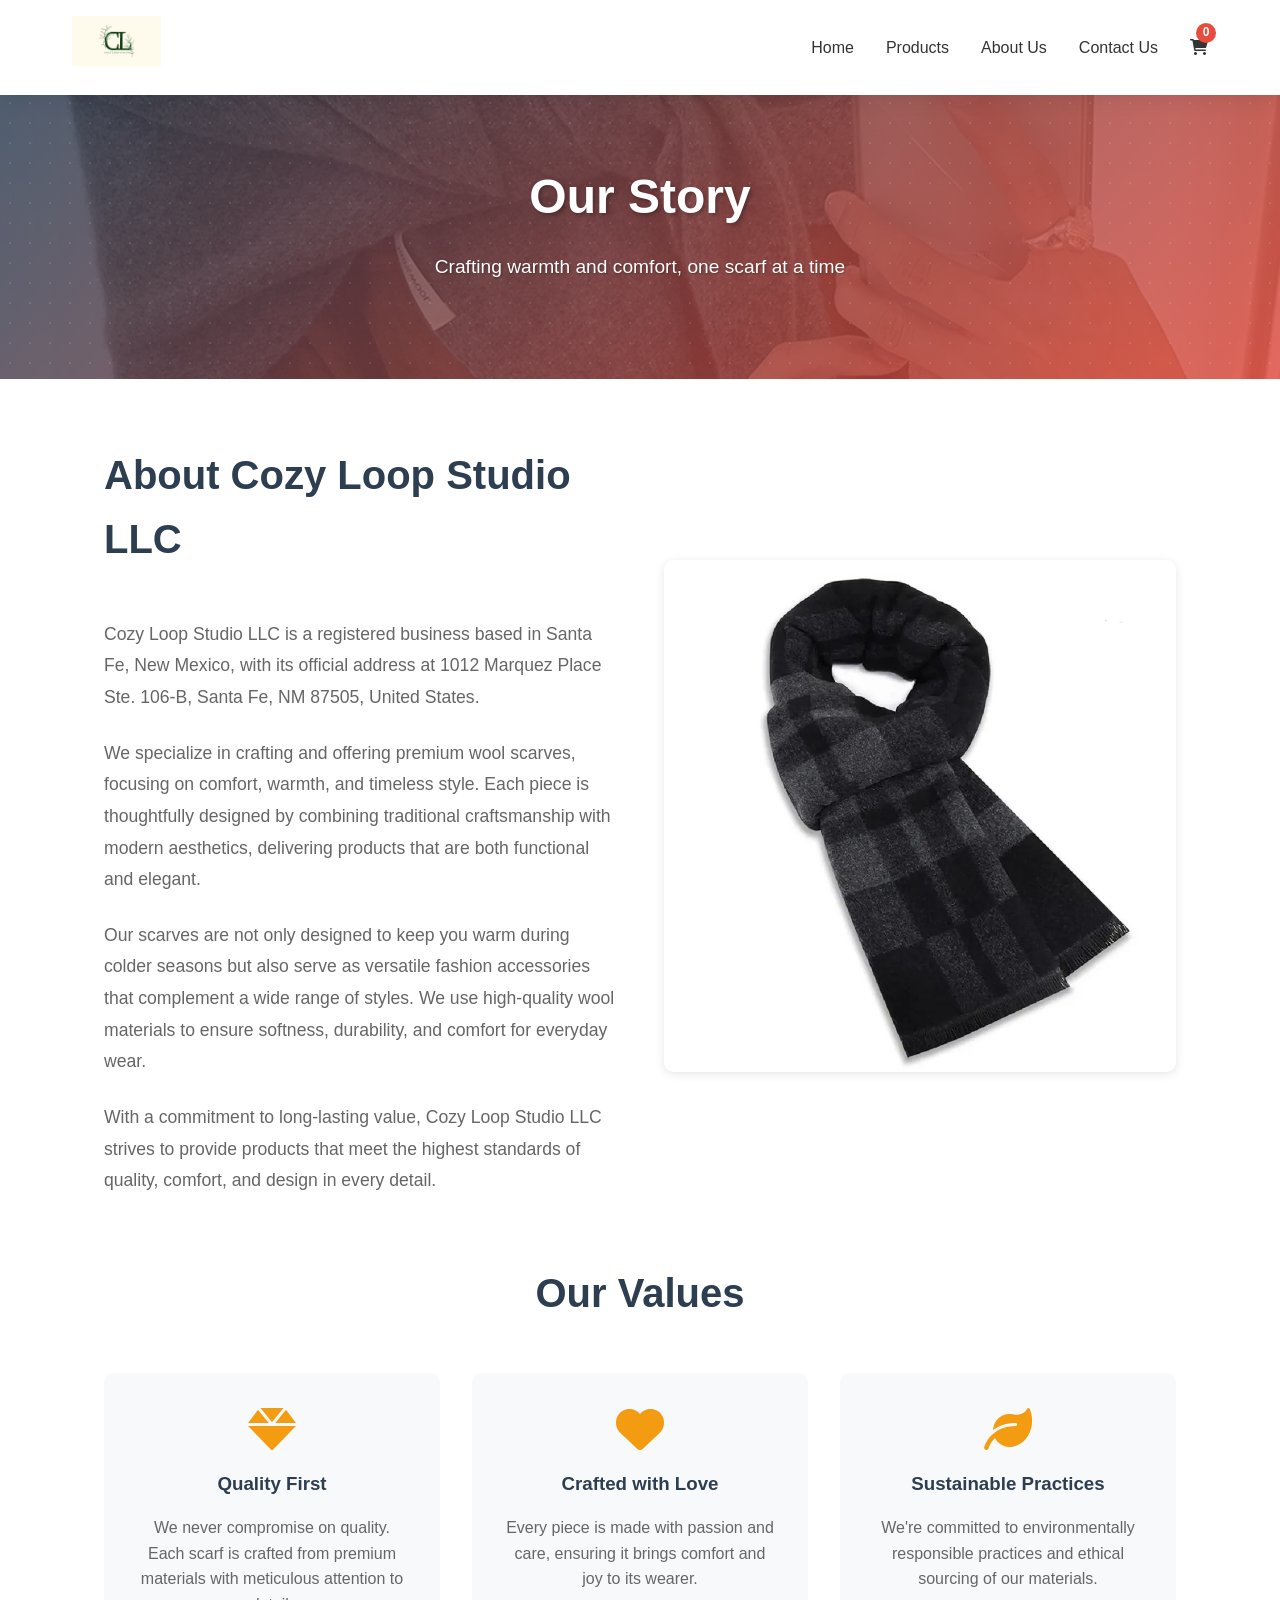
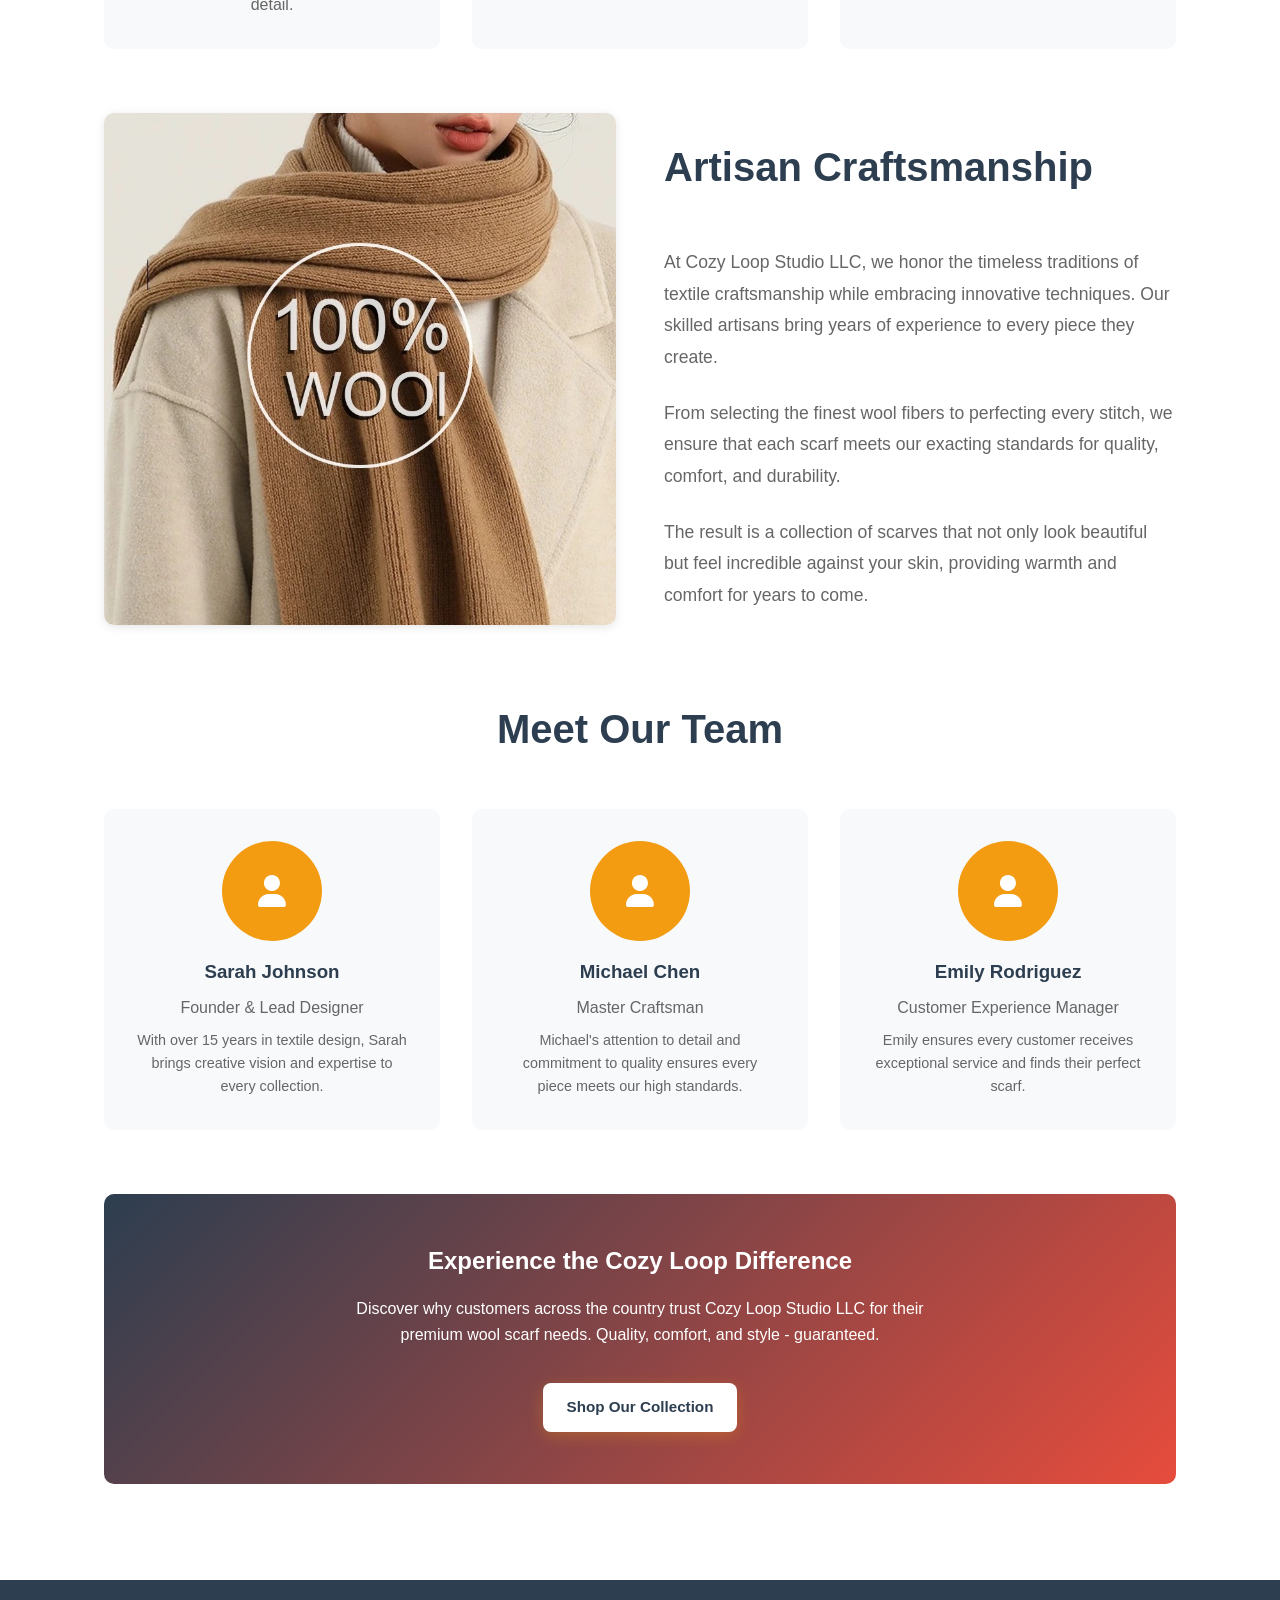
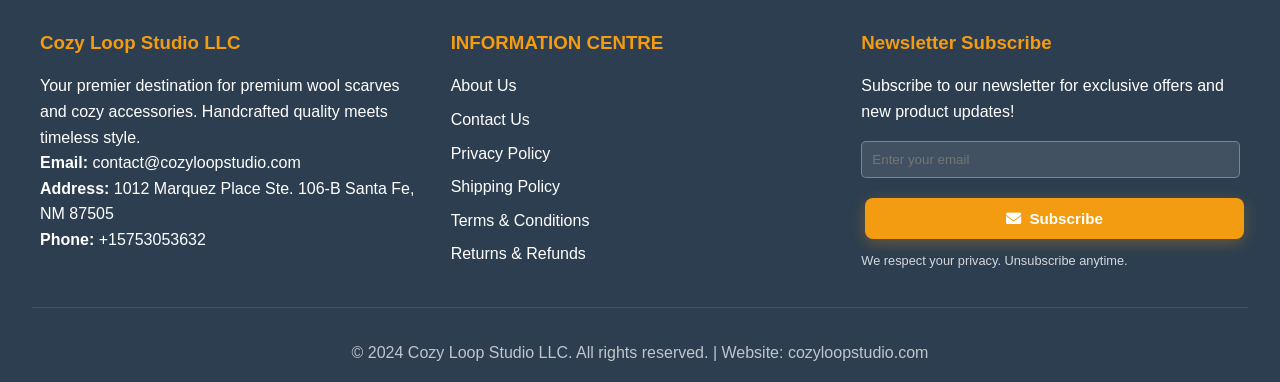
==== commit 23f39383: "first commit" ====
--- a/about.html
+++ b/about.html
@@ -151,7 +151,7 @@
                 <p>Your premier destination for premium wool scarves and cozy accessories. Handcrafted quality meets timeless style.</p>
                 <p><strong>Email:</strong> contact@cozyloopstudio.com</p>
                 <p><strong>Address:</strong> 1012 Marquez Place Ste. 106-B Santa Fe, NM 87505</p>
-                <p><strong>Phone:</strong> +15753053622</p>
+                <p><strong>Phone:</strong> +15753053632</p>
             </div>
             <div class="footer-section">
                 <h3>INFORMATION CENTRE</h3>
